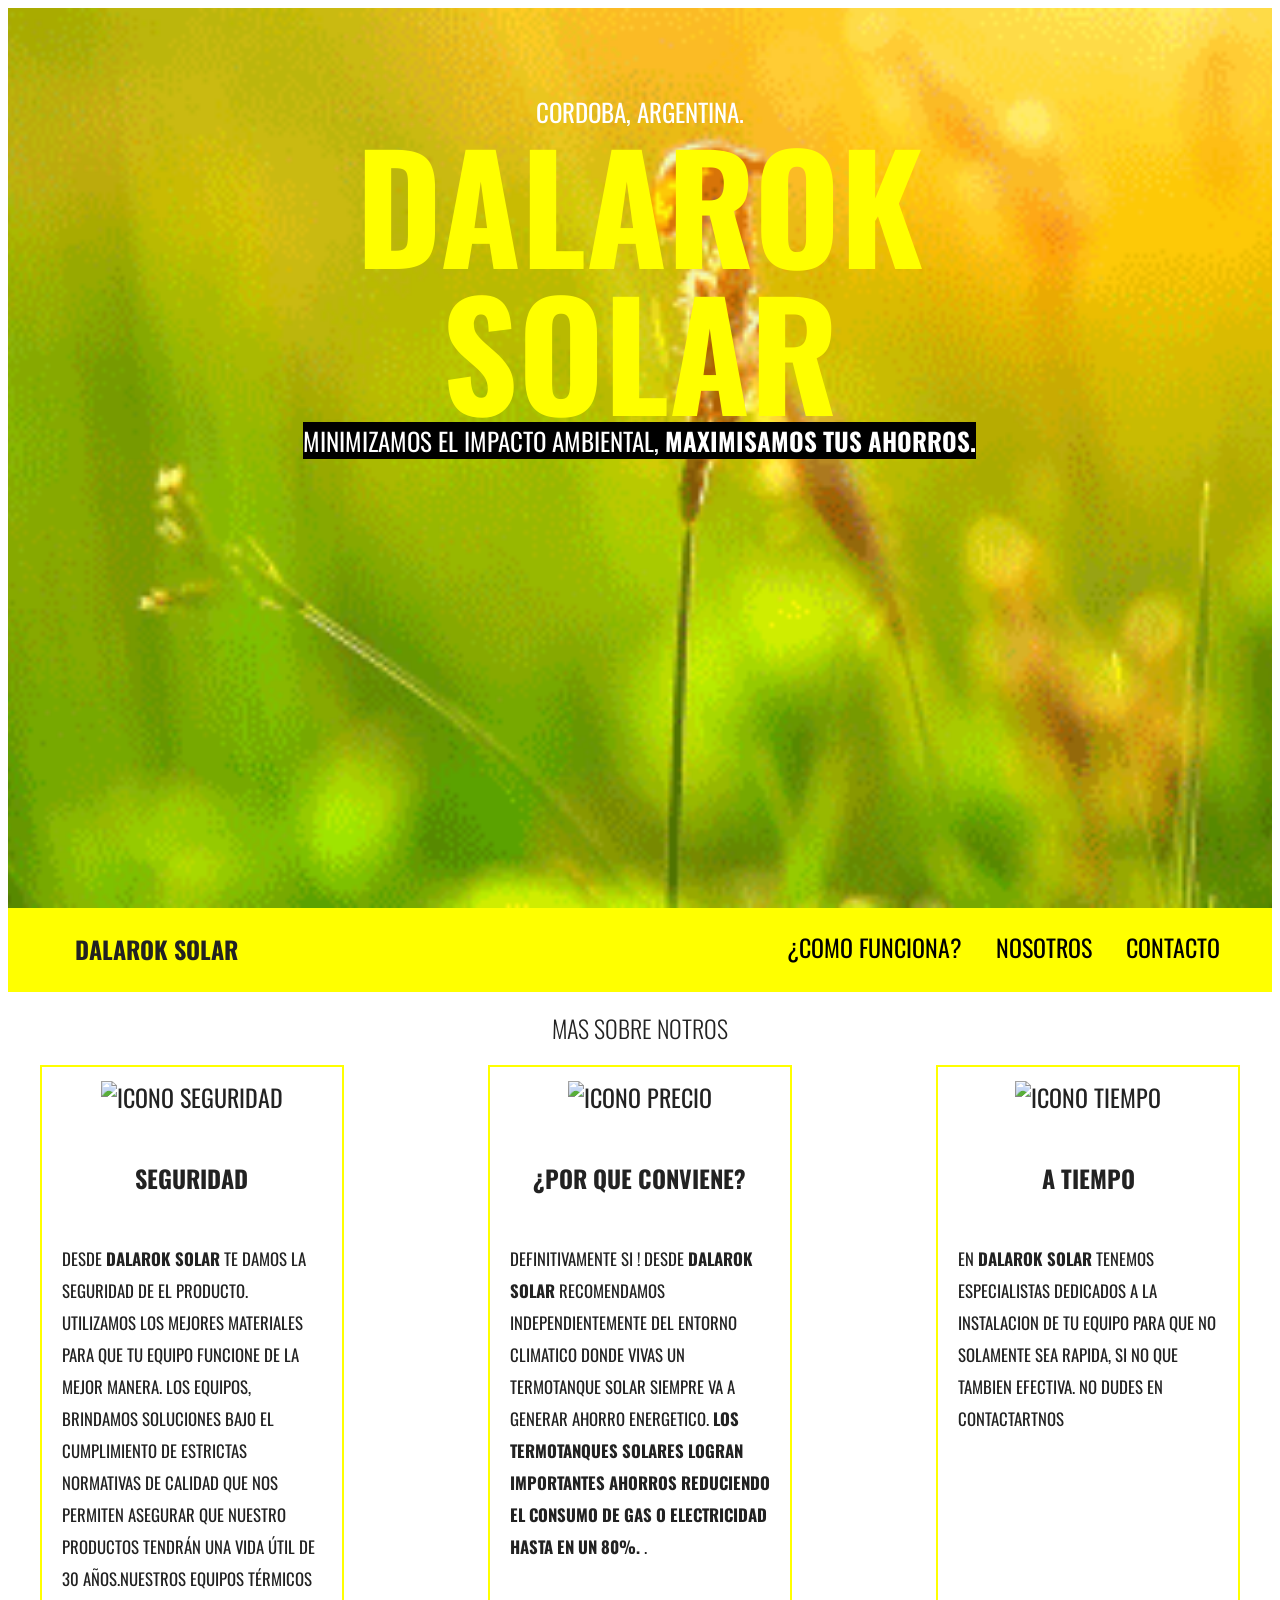
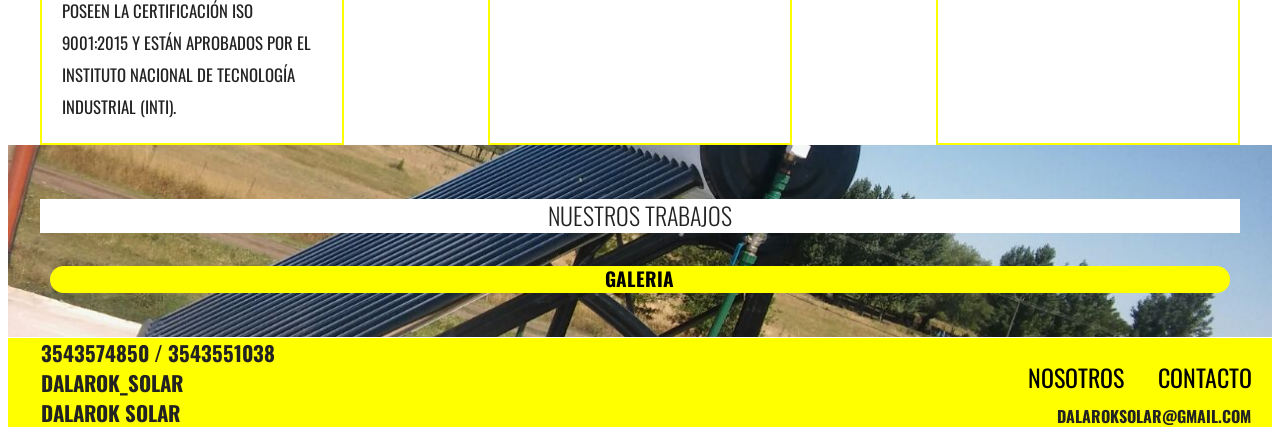
==== index.html @ 58a4c883 "se agrego proyecto dalarok" ====
<!doctype html>
<html class="no-js" lang="">

<head>
  <meta charset="utf-8">
  <title>Dalarok Solar</title>
  <meta name="description" content="">
  <meta name="viewport" content="width=device-width, initial-scale=1">

  <meta property="og:title" content="">
  <meta property="og:type" content="">
  <meta property="og:url" content="">
  <meta property="og:image" content="">

  <link rel="manifest" href="site.webmanifest">
  <link rel="apple-touch-icon" href="icon.png">
  <!-- Place favicon.ico in the root directory -->

  <link rel="stylesheet" href="css/normalize.css">
  <link rel="stylesheet" href="css/fontawesome-all.min.css">
  <link href="https://fonts.googleapis.com/css2?family=Oswald:wght@300;400&display=swap" rel="stylesheet">
  <link rel="stylesheet" href="css/main.css">

  <meta name="theme-color" content="#fafafa">
</head>

<body>

  <!-- Add your site or application content here -->

<header class="site-header">
  <div class="general">
    <div class="contenido-header">
      <nav class="redes-sociales">
        <a href="https://www.facebook.com/dalarok_solar-108071503881082/"><i class="fab fa-facebook-f"></i></a>
        <a href="https://www.instagram.com/dalarok_solar/"><i class="fab fa-instagram"></i></a>
      </nav>
      <div class="info-solares">
        <div class="clearfix">
        <p class="ciudad"> Cordoba, Argentina.</p>
        <h1 class="nombre-sitio">Dalarok Solar</h1>
      <p class="slogan">Minimizamos el impacto ambiental, <span>Maximisamos tus ahorros. </span></p>
    </div>
      </div>
      
    </div>
  </div>

</header>
<div class="barra">
  <div class="contenedor clearfix">
    <div class="logo">
      <h3 class="contenedor clearfix"><i class="fas fa-sun"></i> Dalarok <span>Solar</span></h3>
    </div>
<!--
    <div class="menu-movil">
      <span></span>
      <span></span>
      <span></span>
    </div>
  -->

    <nav class="navegacion-principal">
      <a href="funcion.html">¿Como Funciona?</a>
      <a href="nosotros.html"> Nosotros</a>
      <a href="contacto.html"> Contacto</a>

    </nav>
  </div> <!--contenedor-->
</div> <!-- barra-->


<section class="contenedor ">

  <h2 class="encabezado-nosotros ">Mas sobre Notros </h2>
  
    <div class="contenedor-anuncios">
  <div class="icono-nosotros">
    <div class="anuncio">
    <div class="icono">
     <img src="img/icono1.svg" alt="icono seguridad">
     <h3>SEGURIDAD </h3>
     <p>Desde <strong>Dalarok Solar</strong> te damos la seguridad de el producto. Utilizamos los mejores materiales para que tu equipo funcione de la mejor manera. 
    Los equipos, Brindamos soluciones bajo el cumplimiento de estrictas normativas de calidad que nos permiten asegurar que nuestro productos tendrán una vida útil de 30 años.Nuestros equipos térmicos poseen la certificación ISO 9001:2015 y están aprobados por el Instituto nacional de tecnología industrial (INTI). </p>
   </div>
  </div>
   <div class="anuncio">
   <div class="icono">
     <img src="img/icono2.svg" alt="icono precio">
     <h3 >¿Por que Conviene? </h3>
     <p>Definitivamente SI ! desde <strong>Dalarok solar</strong> recomendamos independientemente del entorno climatico donde vivas un termotanque solar siempre va a generar ahorro energetico. 
      <strong>Los termotanques solares logran importantes ahorros reduciendo el consumo de gas o electricidad hasta en un 80%.</strong>
       .</p>
   </div>
  </div>
  <div class="anuncio">
   <div class="icono">
     <img src="img/icono3.svg" alt="icono tiempo">
     <h3>A TIEMPO</h3>
     <p> En<strong> Dalarok Solar</strong> tenemos especialistas dedicados a la instalacion de tu equipo para que no solamente sea rapida, si no que tambien efectiva. No dudes en contactartnos</p>
   </div>
  </div>
</div>
  </div>
</section> 




<section class="galeria ">
  <div class=" contenedor">
   <h2 class="encabezado-nosotros"> Nuestros Trabajos </h2>
        <div class="ver-todas">
             <a href="nosotros.html" class="boton boton-verde">Galeria</a>
        </div>  
  </div>
</div>
</section> 

<footer class="site-footer seccion navegacion-footer">
  <nav class="navegacion-principal contenedor">
    <a href="nosotros.html"> Nosotros</a>
    <a href="contacto.html"> Contacto</a>
    <p class="contenedor"><i class="far fa-envelope"> </i><strong>dalaroksolar@gmail.com</strong</i> </p>

</nav>
<div class="iconos-footer contenedor">
    <p><i class="fab fa-whatsapp"> </i> 3543574850 / 3543551038 </p>
    <p><i class="fab fa-instagram"> </i> Dalarok_Solar</p>
    <p><i class="fab fa-facebook-f"></i> Dalarok Solar</p>
  </div>  
    </div>
</footer>

  



  <script src="js/vendor/modernizr-3.11.2.min.js"></script>
  <script src="js/plugins.js"></script>
  <script src="js/main.js"></script>

  <!-- Google Analytics: change UA-XXXXX-Y to be your site's ID. -->
  <script>
    window.ga = function () { ga.q.push(arguments) }; ga.q = []; ga.l = +new Date;
    ga('create', 'UA-XXXXX-Y', 'auto'); ga('set', 'anonymizeIp', true); ga('set', 'transport', 'beacon'); ga('send', 'pageview')
  </script>
  <script src="https://www.google-analytics.com/analytics.js" async></script>
</body>

</html>
---- css/main.css ----
/*! HTML5 Boilerplate v8.0.0 | MIT License | https://html5boilerplate.com/ */

/* main.css 2.1.0 | MIT License | https://github.com/h5bp/main.css#readme */
/*
 * What follows is the result of much research on cross-browser styling.
 * Credit left inline and big thanks to Nicolas Gallagher, Jonathan Neal,
 * Kroc Camen, and the H5BP dev community and team.
 */

/* ==========================================================================
   Base styles: opinionated defaults
   ========================================================================== */

html {
  color: #222;
  font-size: 1em;
  line-height: 1.4;
}

/*
 * Remove text-shadow in selection highlight:
 * https://twitter.com/miketaylr/status/12228805301
 *
 * Vendor-prefixed and regular ::selection selectors cannot be combined:
 * https://stackoverflow.com/a/16982510/7133471
 *
 * Customize the background color to match your design.
 */

::-moz-selection {
  background: #b3d4fc;
  text-shadow: none;
}

::selection {
  background: #b3d4fc;
  text-shadow: none;
}

/*
 * A better looking default horizontal rule
 */

hr {
  display: block;
  height: 1px;
  border: 0;
  border-top: 1px solid #ccc;
  margin: 1em 0;
  padding: 0;
}

/*
 * Remove the gap between audio, canvas, iframes,
 * images, videos and the bottom of their containers:
 * https://github.com/h5bp/html5-boilerplate/issues/440
 */

audio,
canvas,
iframe,
img,
svg,
video {
  vertical-align: middle;
}

/*
 * Remove default fieldset styles.
 */

fieldset {
  border: 0;
  margin: 0;
  padding: 0;
}

/*
 * Allow only vertical resizing of textareas.
 */

textarea {
  resize: vertical;
}

/* ==========================================================================
   Author's custom styles
   ========================================================================== */


html {
  box-sizing: border-box;
}
*,*::before,*::after{
  box-sizing: inherit;
}
body {
  background-color: white;
  font-family: 'Oswald', sans-serif;
}
/** Header **/
div.general {
  background-image: url(../img/gif3.gif);
  
  height: 100vh;
  background-position: top center;
  background-size: cover;
}
div.general2 {
  
  background-image: url(../gif/gif1.gif);
  height: 100vh;
  background-position: top center;
  background-size: cover;
}
div.contenido-header{
  padding-top: 30px;
}
nav.redes-sociales {
  text-align: center;
}
nav.redes-sociales a {
  color: yellow;
  font-size: 2.5em;
  margin-right: 50px;
  transition: ease-out .5s;
}

nav.redes-sociales a:last-child {
  margin-right: 0;
}
div.fondo-contacto {
  background-color: yellow;
}



/** BODY **/     



div.info-solares{
  text-align: center;
  color: #ffffff;
  text-justify: distribute;
  text-transform: uppercase;
  justify-content: right;
}
@media only screen and (min-width:768px) {
  div.info-solares{
    width: 70%;
    margin: 0 auto;
  }
}
div.info-solares p {
  margin: 0;
  display: inline;
  font-size: 25px;
}

div.info-solares p i {
  color: yellow;
  font-size: 2rem;
}

/** Slogan INFERIOR **/



p.slogan {
  font-size: 5rem;
  
  color: white;
  margin-top: 3rem;
  background-color: black;

}
p.slogan span {
  font-weight: bold;
  
}




/** titulo de proyecto  y su responsivo para distintas pantallas **/


h1.nombre-sitio {
  font-size: 7vw;
  font-family: 'Oswald', sans-serif;
  color: yellow;
}
@media only screen and (min-width:768px) {
  h1.nombre-sitio {
    font-size: 11.5vw;
    margin: 0;
    line-height: 1;
  }
}


/** contenedor aplicado a barra media y sus responsivos  **/



.contenedor {
  width: 95%;
  margin: 0 auto;
}

@media only screen and (min-width:768px) {

  .contenedor {
    width: 90%;
    
    
  }
}
@media only screen and (min-width:480px) {
  .contenedor {
    width: 95%;
  
  }

}
div.barra {
  background-color: yellow;
  text-align: left;
  text-transform: uppercase;
  font-size: 1em;

}
div.logo  {
  font-size: 1.5em;
  display: inline-block;
  float:left;
}

h3 {
  font-size: 1em;
  padding: 25px;
}

@media only screen and (min-width:768px) {
  div.logo {
    width: 33%;
  }
}






/** navegacion principal **/


nav.navegacion-principal {
  
  text-decoration: none;
  margin-top: 13px;
  font-size: 1em;
  text-transform: uppercase;
}
nav.navegacion-principal a {
  font-family: 'Oswald', sans-serif;
  color: #000;
  text-align: right;
  text-decoration: none;
  text-transform: uppercase;
 justify-content: right;
 font-size: 1.5em;
 display: block;
 transition: ease-out .5s;
}
nav.navegacion-principal a:hover {
background-color: whitesmoke;
border-radius: 1.3em;
}

nav.navegacion-principal a:last-child {

  
 
  color: black;

}

nav.navegacion-principal a:last-child:hover {
  color:black;
  background-color: yellow;
}

.barra a {
  text-decoration: none; 
  font-size: 1.8em;
  color: black;
}



@media only screen and (min-width:768px) {
  nav.navegacion-principal {
    width: 67%;
    float: right;
    text-align: right;
    display: block;
  }
  nav.navegacion-principal a {
    margin-right: 10px;
    padding: 10px;
    display: inline-block;
    
  }
}
div.contenido-interactivo a {
  background-color: black;
  color: white;
  font-size: 2.5em;
  margin-right: 50px;
  text-align: center;
  display: inline-block;
  justify-content: right;
}


/** Menu movil **/ 

div.menu-movil {
  width: 60px;
  display: flex;
  float: right;
  text-align: right ;
  margin-top: 12px;
}
@media only screen and (min-width:768px) {
  div.menu-movil {
    display: none;
  }
}

div.menu-movil span {
  height: 8px;
  margin-bottom: 6px;
  background-color: white;
  display: flex;
}
div.menu-movil:hover {
  cursor: pointer;
}
div.menu-movil:hover {

}



/** galeria **/ 

.ver-todas {
  display: flex;
  justify-content: flex-end;
  

  
}
.ver-todas a {
  text-decoration: none;
  margin-top: 13px;
  font-size: .8em;
  text-transform: uppercase;
}

.boton {
  color: white;
  font-weight: 700;
  text-decoration: none;
  font-size: 1.8rem;
  text-align: center;
  border: none;
  display: block;
  flex: 30%;

}
.boton:hover {
  cursor: pointer;
}
.boton-amarillo {
  background-color:#E08709;
  margin: 10px;

}
.boton-verde{
  background-color: yellow;
  color: #000;
  border-radius: 10px;
  margin: 10px;
}
.boton-verde a{
  background-color: yellow;
  color: #000;
}

.icono {
  flex-basis: calc(33.3% - 1rem);
  text-align: center;
  margin-top: 10px;
  line-height: 2rem;
  font-size: 1.5rem;
}
.contenedor{
  max-width: 120rem;   /** =1200px**/
  margin: 0 auto;
  text-transform: uppercase;

}
.icono-nosotros{
  display: flex;
  justify-content: space-between;
  background-color: white;
  margin-top: 20px;
  margin: 0;
}

.encabezado-nosotros {
  font-weight: 300;
  text-align: center;
  background-color: white;


}
.icono p {
  font-size: .7em;
  text-align: center;
  margin-top: 20px;
  text-align: left;
  margin: 20px;

}
.icono.h3 {
  font-size: 3em;
  
  margin-top: 2rem;
}


/** UTILIDADES **/ 
.seccion {
  margin-top: 2rem;
  margin-bottom: 1rem;
  
}
.img {
  max-width: 100%;
  justify-content: space-between;
}



.contenedor-anuncios{

  display: flex;
  justify-content: space-between;
  flex-wrap: wrap;
}
.anuncio {
  flex: 0 0 calc(28% - 2rem ) ;
  border: 2px solid yellow;
  background-color: white;  
  
}
.contenido-anuncio {
  padding : 1rem;
}
 /** contacto home **/
 .galeria {
   background-image: url(../img/img3.jpg) ;
   background-position: center center;
   background-size: cover;
   height: 12rem;
   display: flex;
   align-items: center;
 }
.ver-todas a {
  color: black;
 border-color: white;
 border-radius: 2rem;
 border-color: #000;
transition: ease-in-out .5s;
text-transform: uppercase;
font-size: 1.2em;
}
.ver-todas a:last-child:hover {
color:white;
background-color: yellow;
border-color: black;
}

/** footer **/ 
.site-footer {
  background-color: yellow;
  margin: 0;
}

.contenedor-footer {
  padding: 3rem 0;
  display: flex;
  justify-content: space-between;
}



nav.navegacion-footer a {
  font-family: 'Oswald', sans-serif;
  color: #000;
  text-align: right;
  text-decoration: none;
  text-transform: uppercase;
 justify-content: right;
 font-size: 1.5em;
 display: block;
 transition: ease-out .5s;
}
.iconos-footer {
  font-size: 1.3em;

}
.iconos-footer p {
  margin: 1px;
}

div.fotos a {
 display: inline-block;
 margin-bottom: 10px;
 display: flexbox;
}
div.fotos {
  display: inline-flexbox;
  margin: 2rem;
  
}
/*-------------------------------------------- prueba NOSOTROS-----*/ 


.contenido-nosotros {
 background-color: yellow;
  grid-template-columns: 50% 50%;
  

}
.texto-nosotros blockquote {
  font-weight: 700;
  font-size: 2rem;
  margin: 0;
  padding: 1rem 0 3rem 0;
  text-align: center;
}

.barra{
  display: flex;
  justify-content: space-between;
  align-items: center;
 
}

.site-footer {
  background-color: yellow;
  margin: 0;
}

.contenedor-footer {
  padding: 3rem 0;
  display: flex;
  justify-content: right;
}

.site-header{
  text-decoration: none;
  text-transform: uppercase;
  
}
.site-header.inicio{
  background-color: yelow;
  background-position: center center;
  
  
  min-height: 60rem;
}



.centrar-texto {
  text-align: center;
  background-color: yellow; 
}


.fotos-galeria {

  background-color: black;
  margin: 0;
  list-style: none;
  padding: 20px;
  box-sizing: border-box;
  display: flex;
  flex-wrap: wrap;
  justify-content: space-around;

}
.fotos-galeria li {
  margin: 5px;
  
}
.fotos-galeria img {
  width: 150px;
  height: 100px;
}

/* Estilos Modal */

.modal {
  display: none;
}



.modal:target {
display: block;
position: fixed;
background-color: grey;
top: 0;
left: 0;
width: 100%;
height: 100%;

}

.modal h3 {
  color: #ffffff;
  font-size: 30px;
  text-align: center;
  margin: 15px 0;

}

.imagen {
  width: 100%;
  height: 50;
  display: flex;
  justify-content: center;
  align-items: center;
}
 
.imagen a {
  color: #ffffff;
  font-size: 45px;
  text-decoration: none;
  margin: 0 10px;
}

.imagen a:nth-child(2) {
  margin: 0;
  height: 100%;
  flex-shrink: 2;
}

.imagen img {
  width: 500px;
  height: 100%;
  max-width: 100%;
  border: 7px solid;
  box-sizing: border-box;
}

.cerrar {
  display: block;
  background: white;
  width: 25px;
  height: 30px;
  margin: auto;
  text-align: center;
  text-decoration: none;
  font-size: 20px;
  color:white;
  padding: 5px;
  background-color: grey;
  
}
h2 {
  text-align: center;
}

/*  IMAGEN FUNCION */

.imagen-funcion {
 height: 50%;
 
}



.texto-explicativo p {
  justify-content: right;
  display: flexbox;
}

.imagen-explicacion {
  justify-content: left;
  width: 40%;
}
.contenido-nos {
  display: grid;
  grid-template-columns: 50% 50%;
  grid-column-gap: 2rem;

}


.imagen-contacto {
  width: 90%;

}




/* ==========================================================================
   Helper classes
   ========================================================================== */

/*
 * Hide visually and from screen readers
 */

.hidden,
[hidden] {
  display: none !important;
}

/*
 * Hide only visually, but have it available for screen readers:
 * https://snook.ca/archives/html_and_css/hiding-content-for-accessibility
 *
 * 1. For long content, line feeds are not interpreted as spaces and small width
 *    causes content to wrap 1 word per line:
 *    https://medium.com/@jessebeach/beware-smushed-off-screen-accessible-text-5952a4c2cbfe
 */

.sr-only {
  border: 0;
  clip: rect(0, 0, 0, 0);
  height: 1px;
  margin: -1px;
  overflow: hidden;
  padding: 0;
  position: absolute;
  white-space: nowrap;
  width: 1px;
  /* 1 */
}

/*
 * Extends the .sr-only class to allow the element
 * to be focusable when navigated to via the keyboard:
 * https://www.drupal.org/node/897638
 */

.sr-only.focusable:active,
.sr-only.focusable:focus {
  clip: auto;
  height: auto;
  margin: 0;
  overflow: visible;
  position: static;
  white-space: inherit;
  width: auto;
}

/*
 * Hide visually and from screen readers, but maintain layout
 */

.invisible {
  visibility: hidden;
}

/*
 * Clearfix: contain floats
 *
 * For modern browsers
 * 1. The space content is one way to avoid an Opera bug when the
 *    `contenteditable` attribute is included anywhere else in the document.
 *    Otherwise it causes space to appear at the top and bottom of elements
 *    that receive the `clearfix` class.
 * 2. The use of `table` rather than `block` is only necessary if using
 *    `:before` to contain the top-margins of child elements.
 */

.clearfix::before,
.clearfix::after {
  content: " ";
  display: table;
}

.clearfix::after {
  clear: both;
}

/* ==========================================================================
   EXAMPLE Media Queries for Responsive Design.
   These examples override the primary ('mobile first') styles.
   Modify as content requires.
   ========================================================================== */

@media only screen and (min-width: 35em) {
  /* Style adjustments for viewports that meet the condition */
}

@media print,
  (-webkit-min-device-pixel-ratio: 1.25),
  (min-resolution: 1.25dppx),
  (min-resolution: 120dpi) {
  /* Style adjustments for high resolution devices */
}

/* ==========================================================================
   Print styles.
   Inlined to avoid the additional HTTP request:
   https://www.phpied.com/delay-loading-your-print-css/
   ========================================================================== */

@media print {
  *,
  *::before,
  *::after {
    background: #fff !important;
    color: #000 !important;
    /* Black prints faster */
    box-shadow: none !important;
    text-shadow: none !important;
  }

  a,
  a:visited {
    text-decoration: underline;
  }

  a[href]::after {
    content: " (" attr(href) ")";
  }

  abbr[title]::after {
    content: " (" attr(title) ")";
  }

  /*
   * Don't show links that are fragment identifiers,
   * or use the `javascript:` pseudo protocol
   */
  a[href^="#"]::after,
  a[href^="javascript:"]::after {
    content: "";
  }

  pre {
    white-space: pre-wrap !important;
  }

  pre,
  blockquote {
    border: 1px solid #999;
    page-break-inside: avoid;
  }

  /*
   * Printing Tables:
   * https://web.archive.org/web/20180815150934/http://css-discuss.incutio.com/wiki/Printing_Tables
   */
  thead {
    display: table-header-group;
  }

  tr,
  img {
    page-break-inside: avoid;
  }

  p,
  h2,
  h3 {
    orphans: 3;
    widows: 3;
  }

  h2,
  h3 {
    page-break-after: avoid;
  }
}
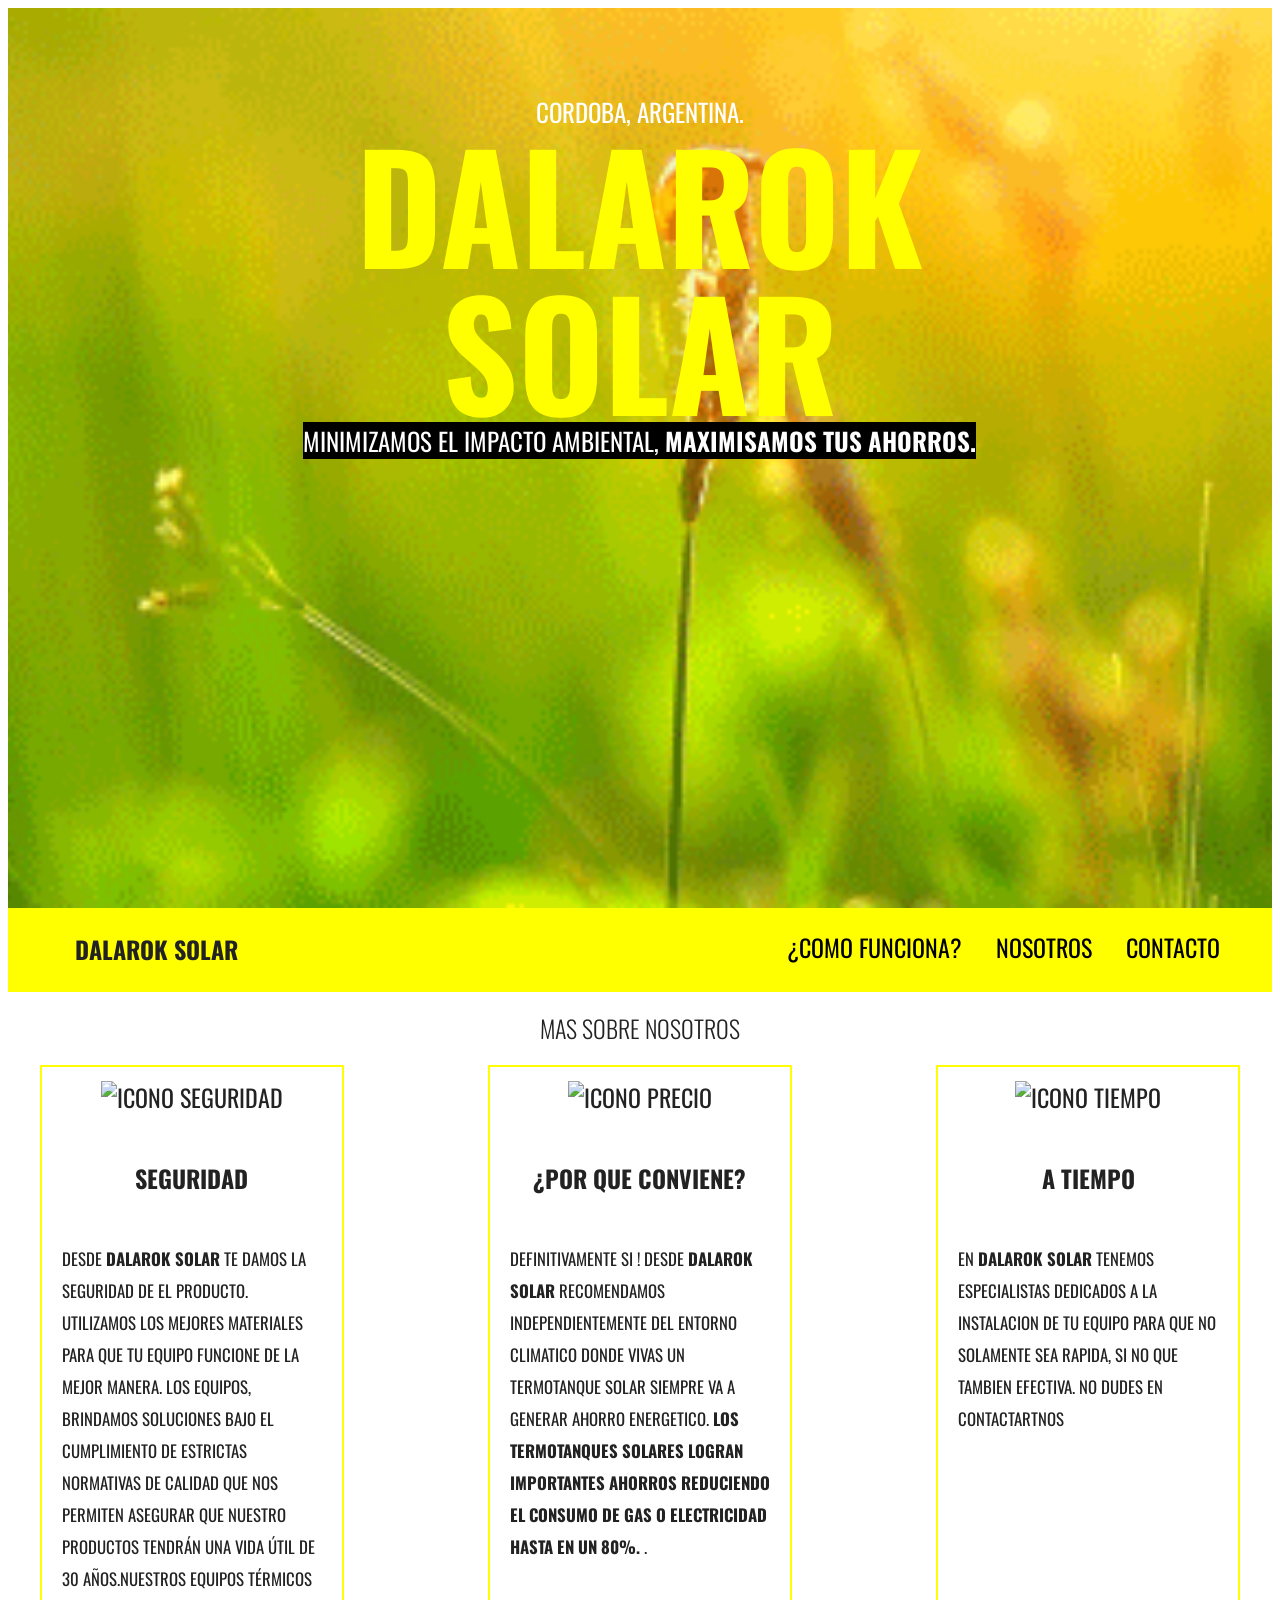
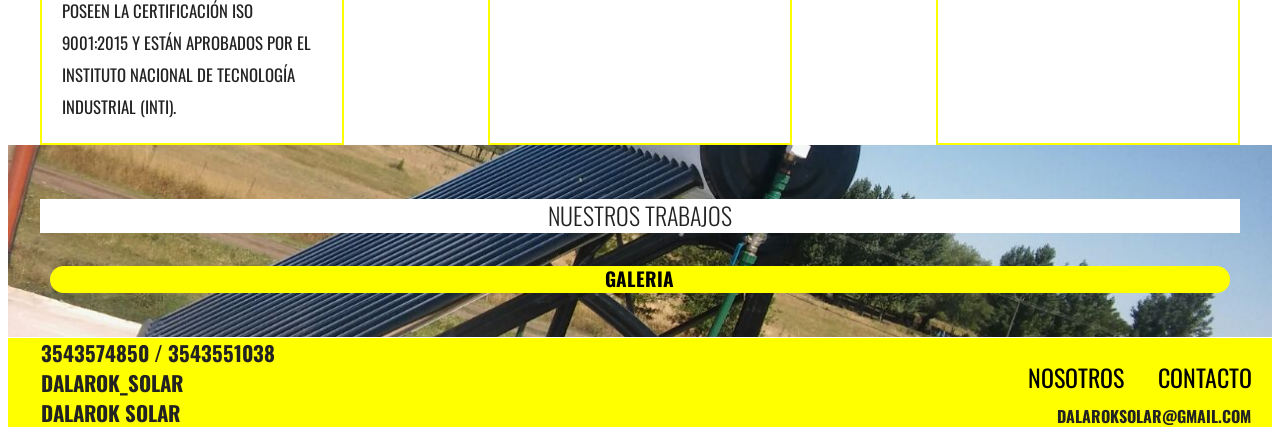
==== commit 0e6f5a32: "se corrigieron datos de pagina" ====
--- a/index.html
+++ b/index.html
@@ -72,7 +72,7 @@
 
 <section class="contenedor ">
 
-  <h2 class="encabezado-nosotros ">Mas sobre Notros </h2>
+  <h2 class="encabezado-nosotros ">Mas sobre Nosotros </h2>
   
     <div class="contenedor-anuncios">
   <div class="icono-nosotros">
--- a/css/main.css
+++ b/css/main.css
@@ -349,7 +349,56 @@
 div.menu-movil:hover {
   cursor: pointer;
 }
-div.menu-movil:hover {
+
+@media only screen and (min-width:468px) {
+  div.imagen {
+    width: 100%;
+    height: 50;
+    display: flex;
+    justify-content: center;
+    align-items: center;
+    box-sizing: border-box;
+  }
+}
+
+
+@media only screen and (min-width:768px){
+  div.imagen {
+    width: 100%;
+    height: 50;
+    display: flex;
+    justify-content: center;
+    align-items: center;
+    box-sizing: border-box;
+  }
+
+  div.imagen {
+   max-width: auto;
+  }
+
+}
+@media only screen and (min-width:768px) {
+   div.imagen {
+    width: 100%;
+    height: 50;
+    display: flex;
+    justify-content: center;
+    align-items: center;
+    box-sizing: border-box;
+  }
+}
+
+
+
+@media only screen and (min-width:996px) {
+  div.imagen {
+    width: 100%;
+    height: 50;
+    display: flex;
+    justify-content: center;
+    align-items: center;
+    box-sizing: border-box;
+  }
 
 }
 
@@ -452,7 +501,7 @@
 }
 .img {
   max-width: 100%;
-  justify-content: space-between;
+  justify-content:50%;
 }
 
 
@@ -650,6 +699,8 @@
   justify-content: center;
   align-items: center;
 }
+
+
  
 .imagen a {
   color: #ffffff;
@@ -721,6 +772,19 @@
 
 }
 
+
+
+
+
+div.container {
+  width: 96%;
+  max-width: 960px;
+  margin: 0 auto;
+  }
+  img {
+  width: 100%;
+  height: auto;
+  }
 
 
 
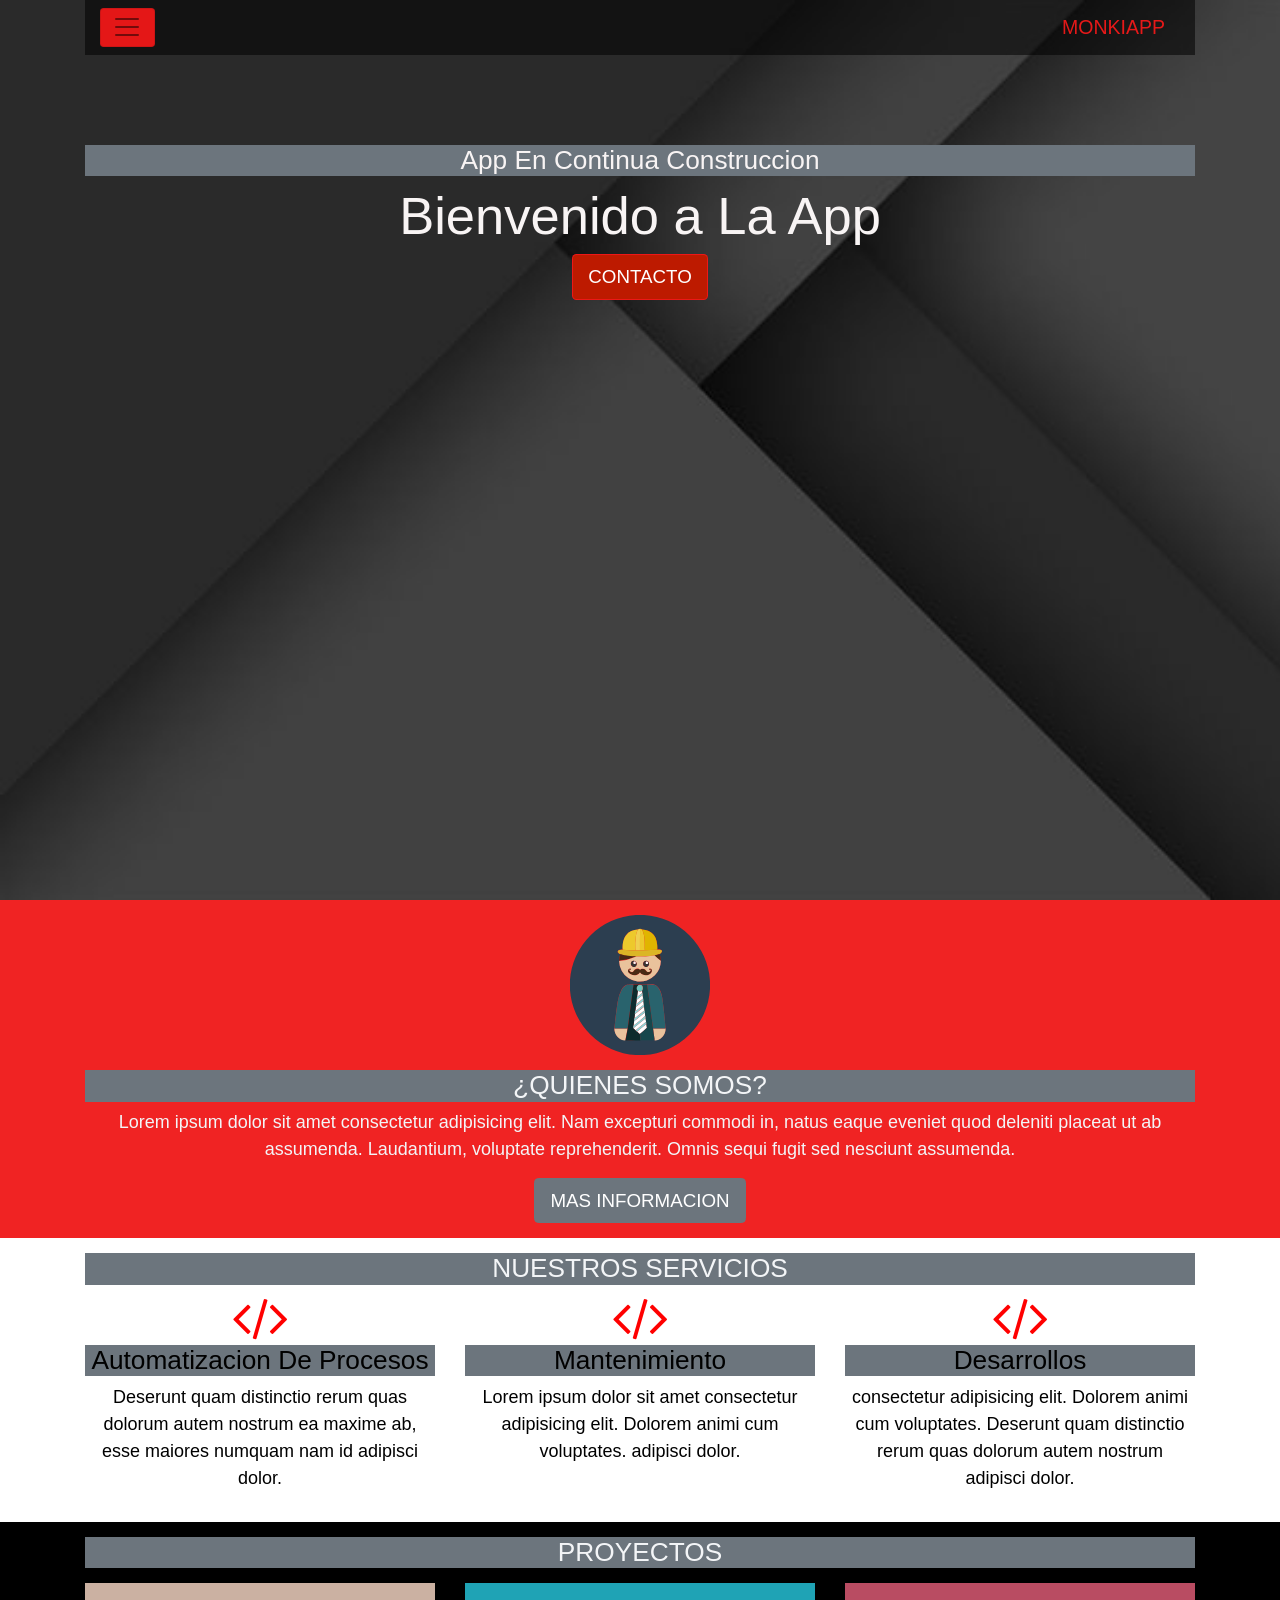
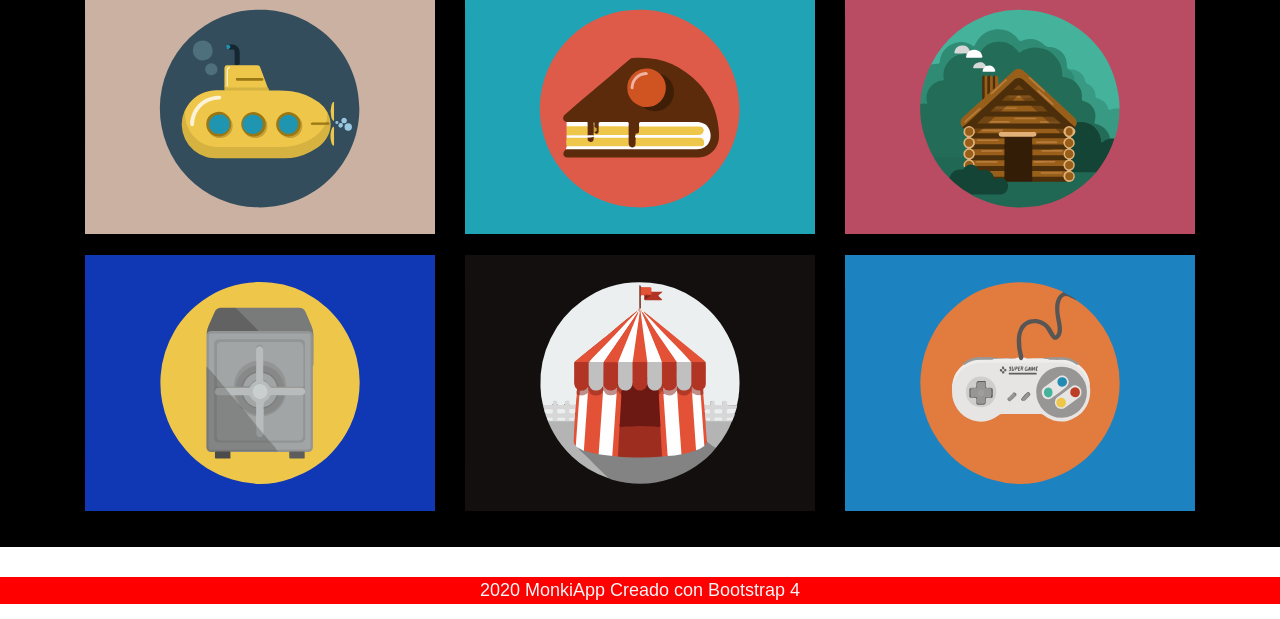
==== commit 2932ee14: "se carga proyecto" ====
--- a/index.html
+++ b/index.html
@@ -1,151 +1,150 @@
 <!doctype html>
-<html class="no-js" lang="">
+<html lang="en">
+  <head>
+    <!-- Required meta tags -->
+    <meta charset="utf-8">
+    <meta name="viewport" content="width=device-width, initial-scale=1, shrink-to-fit=no">
 
-<head>
-  <meta charset="utf-8">
-  <title>Dalarok Solar</title>
-  <meta name="description" content="">
-  <meta name="viewport" content="width=device-width, initial-scale=1">
+    <!-- se carga bootstrap -->
+    <link rel="stylesheet" href="css/Bootstrap.css">
+    <!-- se hace la carga de font-->
+    <link rel="stylesheet" href="css/font-awesome.min.css">
+    <!-- se hace la carga de stilos css -->
+    <link rel="stylesheet" href="css/style.css">
+    <title>Hello world</title>
+  </head>
 
-  <meta property="og:title" content="">
-  <meta property="og:type" content="">
-  <meta property="og:url" content="">
-  <meta property="og:image" content="">
-
-  <link rel="manifest" href="site.webmanifest">
-  <link rel="apple-touch-icon" href="icon.png">
-  <!-- Place favicon.ico in the root directory -->
-
-  <link rel="stylesheet" href="css/normalize.css">
-  <link rel="stylesheet" href="css/fontawesome-all.min.css">
-  <link href="https://fonts.googleapis.com/css2?family=Oswald:wght@300;400&display=swap" rel="stylesheet">
-  <link rel="stylesheet" href="css/main.css">
-
-  <meta name="theme-color" content="#fafafa">
-</head>
-
-<body>
-
-  <!-- Add your site or application content here -->
-
-<header class="site-header">
-  <div class="general">
-    <div class="contenido-header">
-      <nav class="redes-sociales">
-        <a href="https://www.facebook.com/dalarok_solar-108071503881082/"><i class="fab fa-facebook-f"></i></a>
-        <a href="https://www.instagram.com/dalarok_solar/"><i class="fab fa-instagram"></i></a>
-      </nav>
-      <div class="info-solares">
-        <div class="clearfix">
-        <p class="ciudad"> Cordoba, Argentina.</p>
-        <h1 class="nombre-sitio">Dalarok Solar</h1>
-      <p class="slogan">Minimizamos el impacto ambiental, <span>Maximisamos tus ahorros. </span></p>
-    </div>
+  <body>
+ <section class="Bienvenidos">
+   <div class="container">
+     <header class="encabezado">
+    <nav class="navbar navbar-light navbar-fixed-top">
+      <button class="navbar-toggler navbar-toggler-right " type="button" data-toggle="collapse" data-target="#navbarTogglerDemo02" aria-controls="navbarTogglerDemo02" aria-expanded="false" aria-label="Toggle navigation">
+        <span class="navbar-toggler-icon"></span>
+      </button>
+      <a class="navbar-brand" href="#!">MonkiApp</a>
+    
+      <div class="collapse navbar-collapse" id="navbarTogglerDemo02">
+        <ul class="navbar-nav mr-auto mt-2 mt-md-0">
+          <li class="nav-item active ">
+            <a class="nav-link" href="#!">Inicio</a>
+          </li>
+          <li class="nav-item  ">
+            <a class="nav-link" href="#!">Nosotros</a>
+          </li>
+          <li class="nav-item">
+            <a class="nav-link" href="#!">Servicios</a>
+          </li>
+          <li class="nav-item">
+            <a class="nav-link" href="#!">Portafolio</a>
+          </li>
+          <li class="nav-item">
+            <a class="nav-link" href="#!">Contacto</a>
+          </li>
+        </ul>
       </div>
-      
-    </div>
-  </div>
-
-</header>
-<div class="barra">
-  <div class="contenedor clearfix">
-    <div class="logo">
-      <h3 class="contenedor clearfix"><i class="fas fa-sun"></i> Dalarok <span>Solar</span></h3>
-    </div>
-<!--
-    <div class="menu-movil">
-      <span></span>
-      <span></span>
-      <span></span>
-    </div>
-  -->
-
-    <nav class="navegacion-principal">
-      <a href="funcion.html">¿Como Funciona?</a>
-      <a href="nosotros.html"> Nosotros</a>
-      <a href="contacto.html"> Contacto</a>
-
     </nav>
-  </div> <!--contenedor-->
-</div> <!-- barra-->
-
-
-<section class="contenedor ">
-
-  <h2 class="encabezado-nosotros ">Mas sobre Nosotros </h2>
-  
-    <div class="contenedor-anuncios">
-  <div class="icono-nosotros">
-    <div class="anuncio">
-    <div class="icono">
-     <img src="img/icono1.svg" alt="icono seguridad">
-     <h3>SEGURIDAD </h3>
-     <p>Desde <strong>Dalarok Solar</strong> te damos la seguridad de el producto. Utilizamos los mejores materiales para que tu equipo funcione de la mejor manera. 
-    Los equipos, Brindamos soluciones bajo el cumplimiento de estrictas normativas de calidad que nos permiten asegurar que nuestro productos tendrán una vida útil de 30 años.Nuestros equipos térmicos poseen la certificación ISO 9001:2015 y están aprobados por el Instituto nacional de tecnología industrial (INTI). </p>
-   </div>
-  </div>
-   <div class="anuncio">
-   <div class="icono">
-     <img src="img/icono2.svg" alt="icono precio">
-     <h3 >¿Por que Conviene? </h3>
-     <p>Definitivamente SI ! desde <strong>Dalarok solar</strong> recomendamos independientemente del entorno climatico donde vivas un termotanque solar siempre va a generar ahorro energetico. 
-      <strong>Los termotanques solares logran importantes ahorros reduciendo el consumo de gas o electricidad hasta en un 80%.</strong>
-       .</p>
-   </div>
-  </div>
-  <div class="anuncio">
-   <div class="icono">
-     <img src="img/icono3.svg" alt="icono tiempo">
-     <h3>A TIEMPO</h3>
-     <p> En<strong> Dalarok Solar</strong> tenemos especialistas dedicados a la instalacion de tu equipo para que no solamente sea rapida, si no que tambien efectiva. No dudes en contactartnos</p>
-   </div>
+   
+  </header>
+  <div class="texto-bienvenido text-center">
+    <p class="h3">App En Continua Construccion</p>
+    <h1 class="display-4">Bienvenido a La App</h1>
+    <a href="#" class="btn btn-primary btn-lg">CONTACTO</a>
   </div>
 </div>
-  </div>
-</section> 
+ </section>
+<section class="quienes-somos py-3 text-center">
+  <div class="container ">
+    <img src="imagenes/nosotros.svg" alt="nosotros" width="140" class="img-fluid m-x-auto mb-3">
+    <h2 class="h3">¿QUIENES SOMOS?</h2>
+    <p>Lorem ipsum dolor sit amet consectetur adipisicing elit. Nam excepturi commodi in, natus eaque eveniet quod deleniti 
+      placeat ut ab assumenda. Laudantium, voluptate reprehenderit. Omnis sequi fugit sed nesciunt assumenda.</p>
+      <a href="#" class="btn btn-secondary btn-lg">MAS INFORMACION</a>
 
 
 
 
-<section class="galeria ">
-  <div class=" contenedor">
-   <h2 class="encabezado-nosotros"> Nuestros Trabajos </h2>
-        <div class="ver-todas">
-             <a href="nosotros.html" class="boton boton-verde">Galeria</a>
-        </div>  
   </div>
-</div>
-</section> 
 
-<footer class="site-footer seccion navegacion-footer">
-  <nav class="navegacion-principal contenedor">
-    <a href="nosotros.html"> Nosotros</a>
-    <a href="contacto.html"> Contacto</a>
-    <p class="contenedor"><i class="far fa-envelope"> </i><strong>dalaroksolar@gmail.com</strong</i> </p>
+ 
+</section>
+<section class="servicios py-3 text-center">
+  <div class="container">
+    <h2 class="h3">NUESTROS SERVICIOS</h2>
+    <div class="row">
+      <div class="col-md-4">
+        <i class="fa fa-code"></i>
+        <h3>Automatizacion De Procesos </h3>
+         <p>  Deserunt quam distinctio rerum quas dolorum autem nostrum ea maxime ab, esse maiores numquam nam id adipisci dolor.</p>
+      </div>
+      <div class="col-md-4">
+        <i class="fa fa-code"></i>
+        <h3>Mantenimiento </h3>
+         <p>Lorem ipsum dolor sit amet consectetur adipisicing elit. Dolorem animi cum voluptates. 
+           adipisci dolor.</p>
+      </div>
+      <div class="col-md-4">
+        <i class="fa fa-code"></i>
+        <h3>Desarrollos </h3>
+         <p>consectetur adipisicing elit. Dolorem animi cum voluptates. 
+          Deserunt quam distinctio rerum quas dolorum autem nostrum adipisci dolor.</p>
+      </div>
+</section>
+<section class="ultimos-proyectos py-3 text-center">
+ <div class="container">
+  <h2 class="h3 mb-3">PROYECTOS</h2>
+  <div class="row">
+    <div class="col-md-4">
+      <a href="#">
+       <img src="imagenes/proyecto1.svg" alt="nosotros" width="290" class="img-fluid m-x-auto ">
+      </a>
+    </div>
+    <div class="col-md-4">
+      <a href="#">
+       <img src="imagenes/proyecto2.svg" alt="nosotros" width="290" class="img-fluid m-x-auto ">
+      </a>
+    </div>
+    <div class="col-md-4">
+      <a href="#">
+       <img src="imagenes/proyecto3.svg" alt="nosotros" width="290" class="img-fluid m-x-auto ">
+      </a>
+    </div>
+    <div class="col-md-4">
+      <a href="#">
+       <img src="imagenes/proyecto4.svg" alt="nosotros" width="290" class="img-fluid m-x-auto ">
+      </a>
+    </div>
+    <div class="col-md-4">
+      <a href="#">
+       <img src="imagenes/proyecto5.svg" alt="nosotros" width="290" class="img-fluid m-x-auto ">
+      </a>
+    </div>
+    <div class="col-md-4">
+      <a href="#">
+       <img src="imagenes/proyecto6.svg" alt="nosotros" width="290" class="img-fluid m-x-auto ">
+      </a>
+    </div>
 
-</nav>
-<div class="iconos-footer contenedor">
-    <p><i class="fab fa-whatsapp"> </i> 3543574850 / 3543551038 </p>
-    <p><i class="fab fa-instagram"> </i> Dalarok_Solar</p>
-    <p><i class="fab fa-facebook-f"></i> Dalarok Solar</p>
-  </div>  
-    </div>
+  </div>
+ 
+ </div>
+
+</section>
+<footer class="footer">
+  <div class="container text-center">
+    <p>
+      2020 MonkiApp Creado con Bootstrap 4
+    </p>
+  </div>
+
 </footer>
-
-  
 
 
 
-  <script src="js/vendor/modernizr-3.11.2.min.js"></script>
-  <script src="js/plugins.js"></script>
-  <script src="js/main.js"></script>
 
-  <!-- Google Analytics: change UA-XXXXX-Y to be your site's ID. -->
-  <script>
-    window.ga = function () { ga.q.push(arguments) }; ga.q = []; ga.l = +new Date;
-    ga('create', 'UA-XXXXX-Y', 'auto'); ga('set', 'anonymizeIp', true); ga('set', 'transport', 'beacon'); ga('send', 'pageview')
-  </script>
-  <script src="https://www.google-analytics.com/analytics.js" async></script>
-</body>
-
-</html>
+   
+    <!-- jQuery y Bootstrap  -->
+    <script src="js/jquery.min.js"></script>
+    <script src="js/bootstrap.min.js"></script>
+  </body>
+</html>
--- a/css/style.css
+++ b/css/style.css
@@ -0,0 +1,138 @@
+
+html{
+  font-size: 15px;
+}
+
+/*SECCION BIENVENIDOS*/
+.Bienvenidos {
+  background: url("../imagenes/descarga1.jpg");
+  background-size: cover;
+  height: 100vh;
+  overflow: hidden;
+}
+/*SECCION BODY*/
+body {
+  margin: 0;
+font-family: -apple-system, BlinkMacSystemFont, "Segoe UI", Roboto, "Helvetica Neue", Arial, sans-serif, "Apple Color Emoji", "Segoe UI Emoji", "Segoe UI Symbol";
+    font-size: 1.2rem;
+    font-weight: 400;
+    line-height: 1.5;
+    color: #f3f5f7;
+    text-align: left;
+    background-color: #fff;
+}
+
+.navbar-fixed-top {
+  background: rgba(0, 0, 0, 0.55)
+}
+.navbar-light .navbar-brand {
+  color: rgba(240, 25, 25, 0.952);
+  font-size: 1.3rem;
+  text-transform: uppercase;
+}
+.navbar-light .navbar-brand:hover, .navbar-light .navbar-brand:focus {
+  color: rgb(206 69 69 / 90%);
+}
+.navbar-toggler {
+  font-size: 1.35rem;
+  background-color: rgba(240, 25, 25, 0.952)!important;
+}
+.navbar-light .navbar-nav .nav-link {
+  color: rgb(255, 255, 255);
+  text-align: center;
+}
+.navbar-light .navbar-nav .show > .nav-link, .navbar-light .navbar-nav .active > .nav-link, .navbar-light .navbar-nav .nav-link.show, .navbar-light .navbar-nav .nav-link.active {
+  color: rgb(241 233 233 / 90%);
+  background-color:rgba(240, 25, 25, 0.952);
+}
+.navbar-light .navbar-nav .nav-link:hover, .navbar-light .navbar-nav .nav-link:focus {
+  color: rgb(255 75 75 / 98%);
+}
+.btn-primary {
+  color: #fff;
+  background-color: #bd1a00;
+  border-color: rgba(240, 25, 25, 0.952);  
+  transition: all .5s ease-in;
+  
+}
+.btn-primary:not(:disabled):not(.disabled):active, .btn-primary:not(:disabled):not(.disabled).active, .show > .btn-primary.dropdown-toggle {
+  color: #fff;
+  background-color: rgba(240, 25, 25, 0.952);
+  border-color: rgba(240, 25, 25, 0.952);
+}
+.btn-primary:hover {
+  color: #fff;
+  background-color: rgba(240, 25, 25, 0.952);
+  border-color: rgba(240, 25, 25, 0.952);
+}
+
+h3, .h3 {
+  font-size: 1.75rem;
+  background-color: #6c757d;
+}
+.col-md-4{
+  color: black;
+}
+
+#menuprincipal {
+  clear:both;
+}
+
+body {
+  background: white; }
+
+
+  .texto-bienvenido {
+    color: rgb(248, 244, 244);
+    margin-top: 6rem;
+  }
+
+
+/* SECCION PROYECTOS*/
+  h3, .h3 {
+    font-size: 1.75rem;
+    background-color: #6c757d;
+    text-align: center;
+}
+.ultimos-proyectos {
+  background: black;
+}
+.ultimos-proyectos img{
+  transition: all .3s ease;
+  min-width: 100%;
+}
+.ultimos-proyectos a{
+display: block;
+overflow: hidden;
+margin-bottom: 1.4rem;
+}
+.ultimos-proyectos a:hover img {
+
+  transform: scale(1.3);
+}
+
+
+
+/*estilo bloque quienes somos*/
+.quienes-somos {
+  background: rgba(240, 25, 25, 0.952);
+}
+/*estilo bloque servicios*/
+
+.servicios .fa {
+    color:red;
+    font-size: 3.5rem;
+}
+/*FOOTER*/
+.footer {
+  background: red;
+  margin-top: 2rem;
+}
+
+/*MEDIAS QUERYES*/
+
+
+
+
+
+/*# sourceMappingURL=style.css.map */
